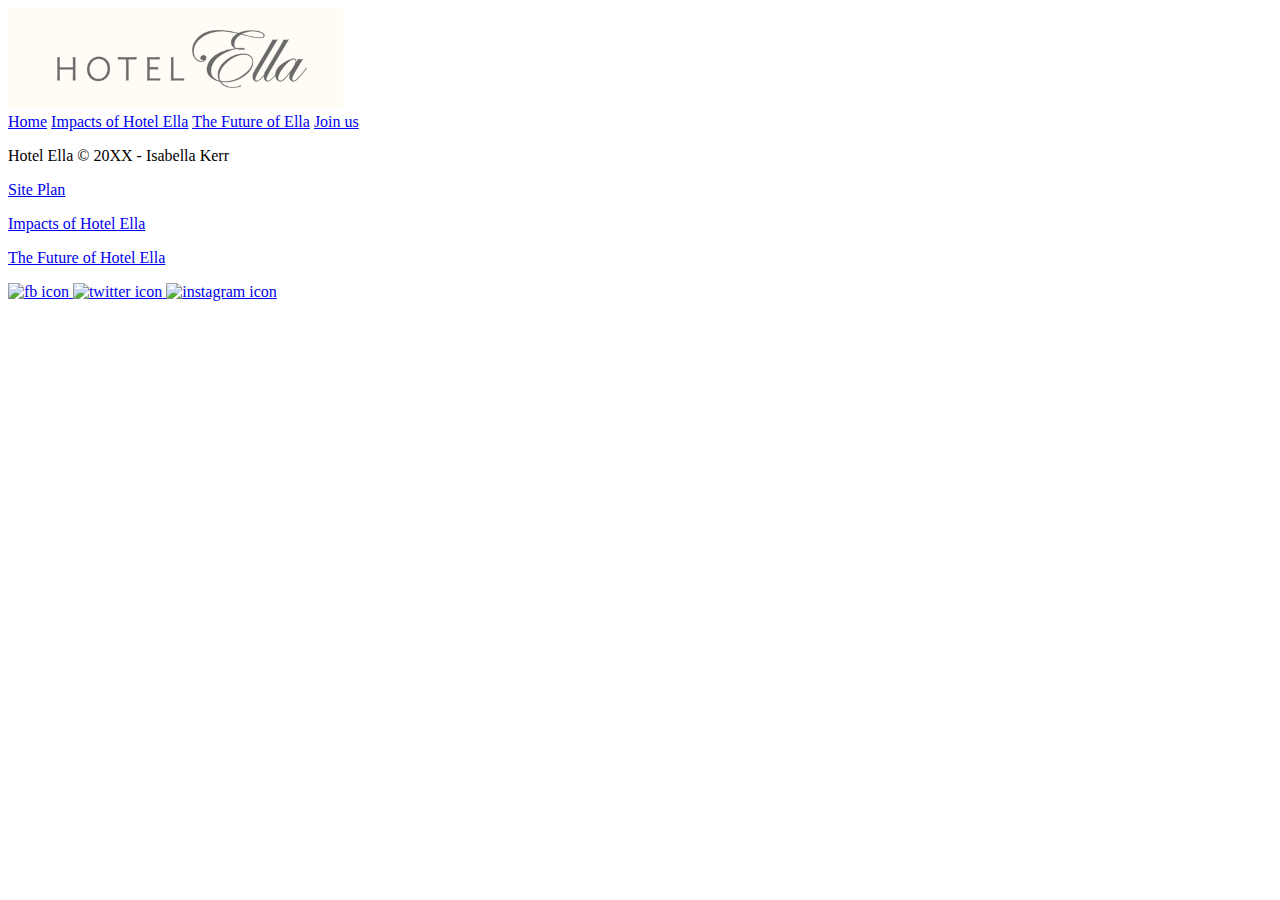
==== wwd130/hotelella/index.html @ 360cf58d "hotel" ====
<!DOCTYPE html>
<html lang="en">
<head>
    <meta charset="UTF-8">
    <meta http-equiv="X-UA-Compatible" content="IE=edge">
    <meta name="viewport" content="width=device-width, initial-scale=1.0">
    <link rel="stylesheet" href="styles/style.css">
    <link rel="stylesheet" href="styles/pagetwo.css">
    <title>Home page</title>
</head>
<body>
<div id="content">
    <header>
        <a id="logo_link" href="index.html">
            <img class="logo" src="images/hotelellalogo.png" alt="Hotel Ella">
        </a>
        <nav>
            <a href="index.html">Home</a>
            <a href="impacts.html">Impacts of Hotel Ella</a>
            <a href="future.html">The Future of Ella</a>
            <a href="jointhejourney.html">Join us</a>
        </nav>
    </header>
    <main class="ella">

    </main> 
    
       <footer>
        <p>Hotel Ella &copy; 20XX - Isabella Kerr</p>
        <p><a href="site-plan.html">Site Plan</a></p>
        <p><a href="Impacts of Hotel Ella">Impacts of Hotel Ella</a></p>
        <p><a href="The Future of Hotel Ella">The Future of Hotel Ella</a></p>
        <div class="social">
            <a href="https://facebook.com" target="_blank">
                <img src="images/facebook.png" alt="fb icon">
            </a>
            <a href="https://twitter.com" target="_blank">
                <img src="images/twitter.png" alt="twitter icon">
            </a>
            <a href="https://instagram.com" target="_blank">
                <img src="images/instagram.png" alt="instagram icon">
            </a>
        </div>
    </footer>
</div>
</body>
</html>
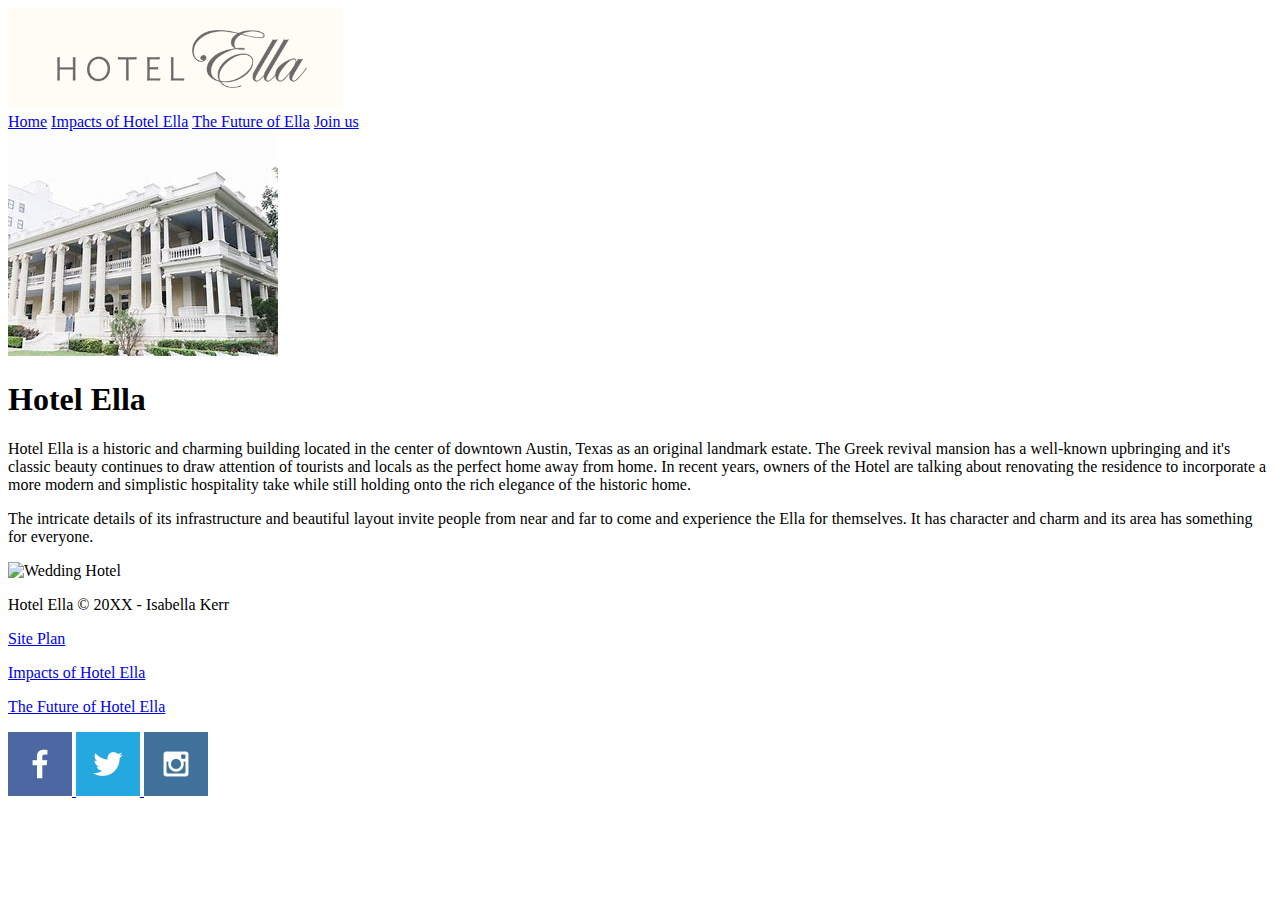
==== commit 3711b2de: "here we are" ====
--- a/wwd130/hotelella/index.html
+++ b/wwd130/hotelella/index.html
@@ -22,14 +22,20 @@
         </nav>
     </header>
     <main class="ella">
-
+        <img src="./images/main.jpg" alt="Main Hotel">
+        <h1>Hotel Ella</h1>
+        <p>Hotel Ella is a historic and charming building located in the center of downtown Austin, Texas as an original landmark estate. The Greek revival mansion has a well-known upbringing and it's classic beauty continues to draw attention of tourists and locals as the perfect home away from home. In recent years, owners of the Hotel are talking about renovating the residence to incorporate a more modern and simplistic hospitality take while still holding onto the rich elegance of the historic home.
+        </p>
+        <p>The intricate details of its infrastructure and beautiful layout invite people from near and far to come and experience the Ella for themselves. It has character and charm and its area has something for everyone.</p>
+        <img src="./images/rwedding.png" alt="Wedding Hotel">
     </main> 
     
        <footer>
         <p>Hotel Ella &copy; 20XX - Isabella Kerr</p>
         <p><a href="site-plan.html">Site Plan</a></p>
-        <p><a href="Impacts of Hotel Ella">Impacts of Hotel Ella</a></p>
-        <p><a href="The Future of Hotel Ella">The Future of Hotel Ella</a></p>
+        <p><a href="impacts.html">Impacts of Hotel Ella</a></p>
+        <p><a href="future.html">The Future of Hotel Ella</a></p>
+        
         <div class="social">
             <a href="https://facebook.com" target="_blank">
                 <img src="images/facebook.png" alt="fb icon">
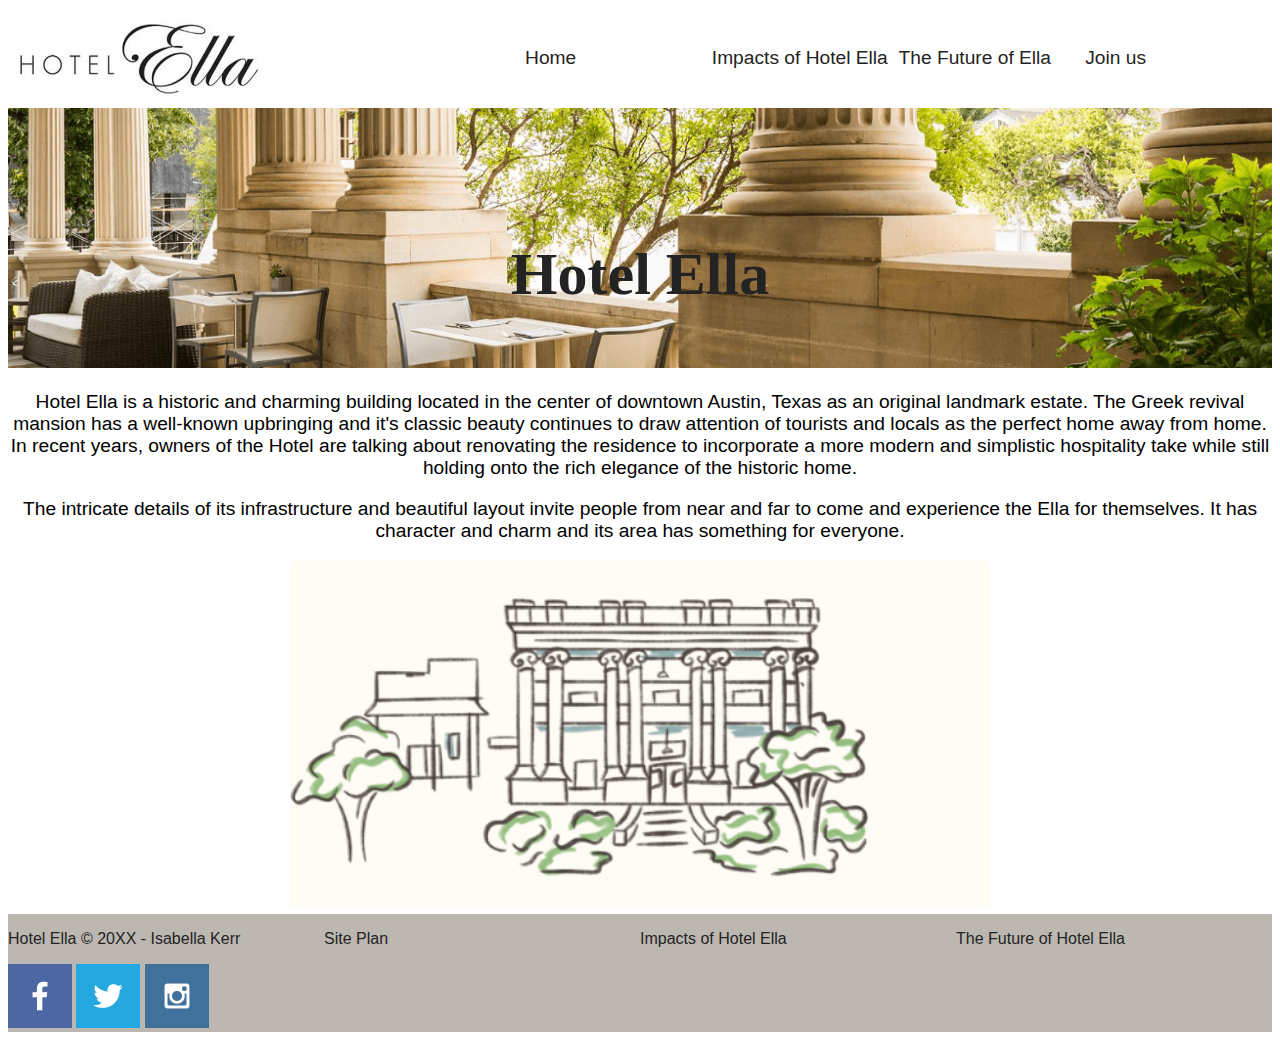
==== commit 298ff6ef: "hello" ====
--- a/wwd130/hotelella/index.html
+++ b/wwd130/hotelella/index.html
@@ -4,15 +4,14 @@
     <meta charset="UTF-8">
     <meta http-equiv="X-UA-Compatible" content="IE=edge">
     <meta name="viewport" content="width=device-width, initial-scale=1.0">
-    <link rel="stylesheet" href="styles/style.css">
-    <link rel="stylesheet" href="styles/pagetwo.css">
+    <link rel="stylesheet" href="styles/stylehome.css">
     <title>Home page</title>
 </head>
 <body>
 <div id="content">
     <header>
         <a id="logo_link" href="index.html">
-            <img class="logo" src="images/hotelellalogo.png" alt="Hotel Ella">
+            <img class="logo" src="images/triallogo.jpg" alt="Hotel Ella">
         </a>
         <nav>
             <a href="index.html">Home</a>
@@ -21,13 +20,15 @@
             <a href="jointhejourney.html">Join us</a>
         </nav>
     </header>
+    <div id="home">
+        <img id="mainhotel-img" src="./images/here.png" alt="Hotel Landscape">
+        <h1 class="mainhotel-msg">Hotel Ella</h1>
+    </div>
     <main class="ella">
-        <img src="./images/main.jpg" alt="Main Hotel">
-        <h1>Hotel Ella</h1>
         <p>Hotel Ella is a historic and charming building located in the center of downtown Austin, Texas as an original landmark estate. The Greek revival mansion has a well-known upbringing and it's classic beauty continues to draw attention of tourists and locals as the perfect home away from home. In recent years, owners of the Hotel are talking about renovating the residence to incorporate a more modern and simplistic hospitality take while still holding onto the rich elegance of the historic home.
         </p>
         <p>The intricate details of its infrastructure and beautiful layout invite people from near and far to come and experience the Ella for themselves. It has character and charm and its area has something for everyone.</p>
-        <img src="./images/rwedding.png" alt="Wedding Hotel">
+        <img id="drawing" src="./images/hoteldrawing.png" alt="Main Hotel Drawing">
     </main> 
     
        <footer>
--- a/wwd130/hotelella/styles/stylehome.css
+++ b/wwd130/hotelella/styles/stylehome.css
@@ -0,0 +1,103 @@
+:root {
+    --primary-color: white;
+--secondary-color: #b5838d;
+--accent1-color: #BCB8B1;
+--accent2-color: #6d6875;
+  /* change the values below to your chosen font(s) */
+  --heading-font: "Playfair Display, Raleway, IM Fell French Canon SC";
+  --paragraph-font: Maven Pro, Helvetica, sans-serif;
+}
+@import url('https://fonts.googleapis.com/css2?family=Amiri+Quran&family=Maven+Pro&family=Montserrat:wght@300&family=Playfair+Display&family=Poppins:wght@300;400&display=swap');
+
+#content { 
+    max-width: 1600px;
+    margin: 0 auto;
+}
+
+header{
+    display: grid;
+    grid-template-columns: 180px, auto;
+    align-items: center;
+    background-color: white;
+}
+#logo_link {
+ grid-column: 1/2;
+ 
+}
+img {
+    max-width: 100%;
+}
+nav {
+    grid-column: 2/3;
+    display: grid;
+    grid-template-columns: 1fr 1fr 1fr 1fr;
+
+}
+nav a {
+    text-decoration: none;
+    font-size: larger;
+    color:#242323;
+    font-family: var(--paragraph-font);
+}
+nav a:hover{
+    color:#b5838d;
+}
+    .logo {
+        padding-top: 5px;
+        justify-self: center;
+        align-self: center;
+        width: 50%;
+    }
+   #home {
+    position: relative;
+    text-align: center;
+   }
+#mainhotel-img{
+    width: 100%;
+}
+.mainhotel-msg{
+    position: absolute;
+    left: 50%;
+    transform: translate(-50%);
+    top: 35%;
+    font-family: var(--heading-font);
+    font-size: 60px;
+    color: #242323;
+    box-shadow: 3in;
+}
+.mainhotel-msg:hover {
+background: white;
+opacity: 80%;
+}
+.ella {
+    text-align: center;
+    font-size: larger;
+    font-family: var(--paragraph-font)
+
+}
+#general{
+align-self: right;
+width: auto;
+}
+#drawing {
+    align-self: center;
+    width: 700px;
+}
+.social {
+    align-items: left;
+}
+footer {
+    color:#242323;
+    font-family: var(--paragraph-font);
+    background-color: #BCB8B1;
+    text-decoration: none;
+   display: grid;
+   grid-template-columns: 1fr 1fr 1fr 1fr;
+}
+footer a {
+    text-decoration: none;
+    color:#242323;
+}
+footer a:hover {
+    color: white;
+}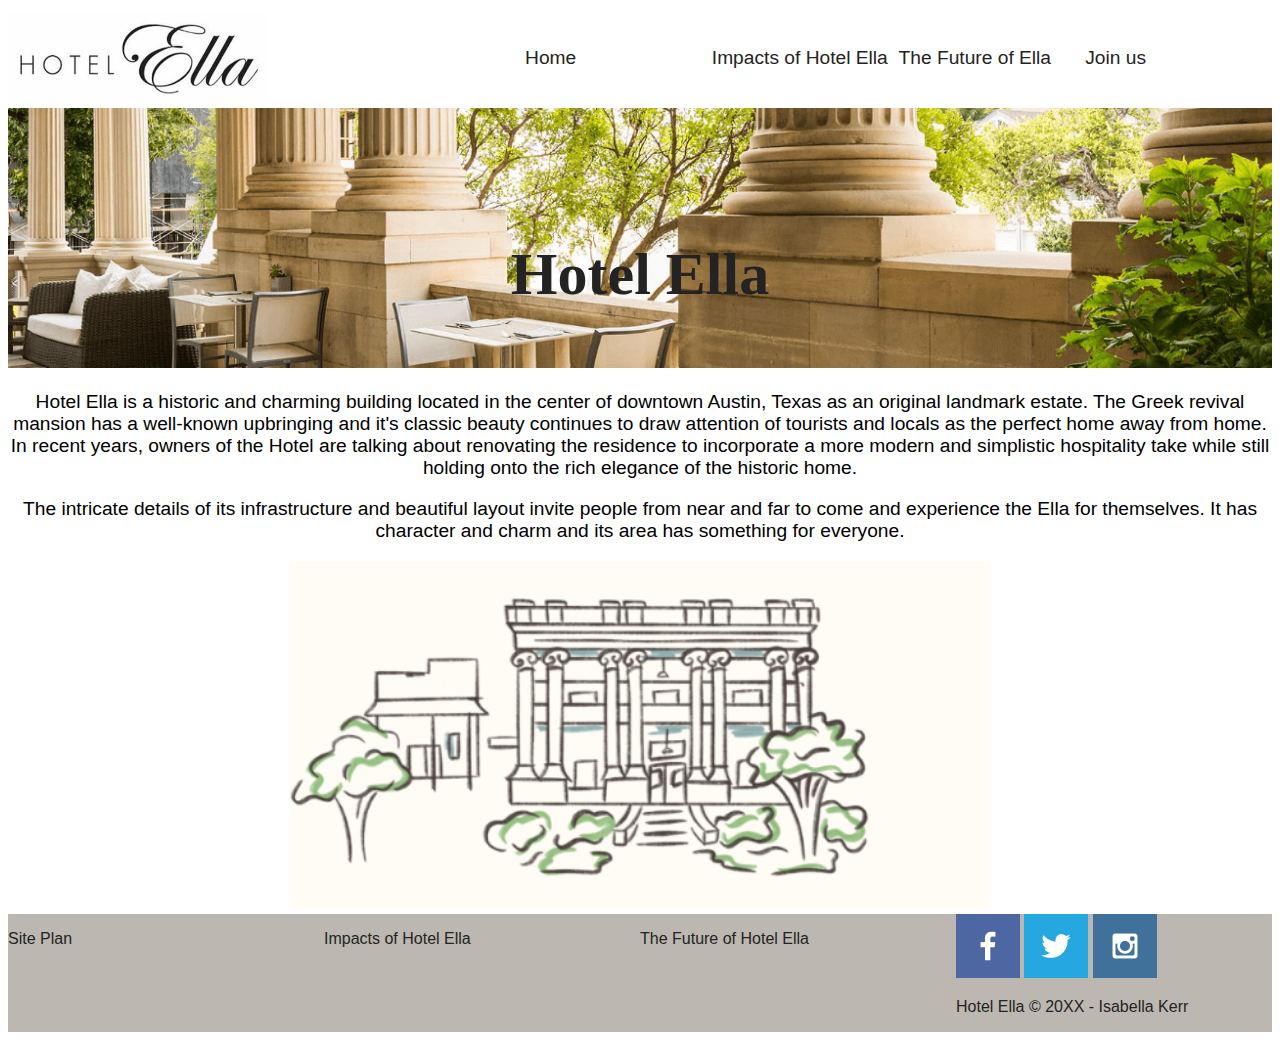
==== commit 10ee43eb: "yep" ====
--- a/wwd130/hotelella/index.html
+++ b/wwd130/hotelella/index.html
@@ -32,7 +32,6 @@
     </main> 
     
        <footer>
-        <p>Hotel Ella &copy; 20XX - Isabella Kerr</p>
         <p><a href="site-plan.html">Site Plan</a></p>
         <p><a href="impacts.html">Impacts of Hotel Ella</a></p>
         <p><a href="future.html">The Future of Hotel Ella</a></p>
@@ -46,6 +45,7 @@
             </a>
             <a href="https://instagram.com" target="_blank">
                 <img src="images/instagram.png" alt="instagram icon">
+                <p>Hotel Ella &copy; 20XX - Isabella Kerr</p>
             </a>
         </div>
     </footer>
